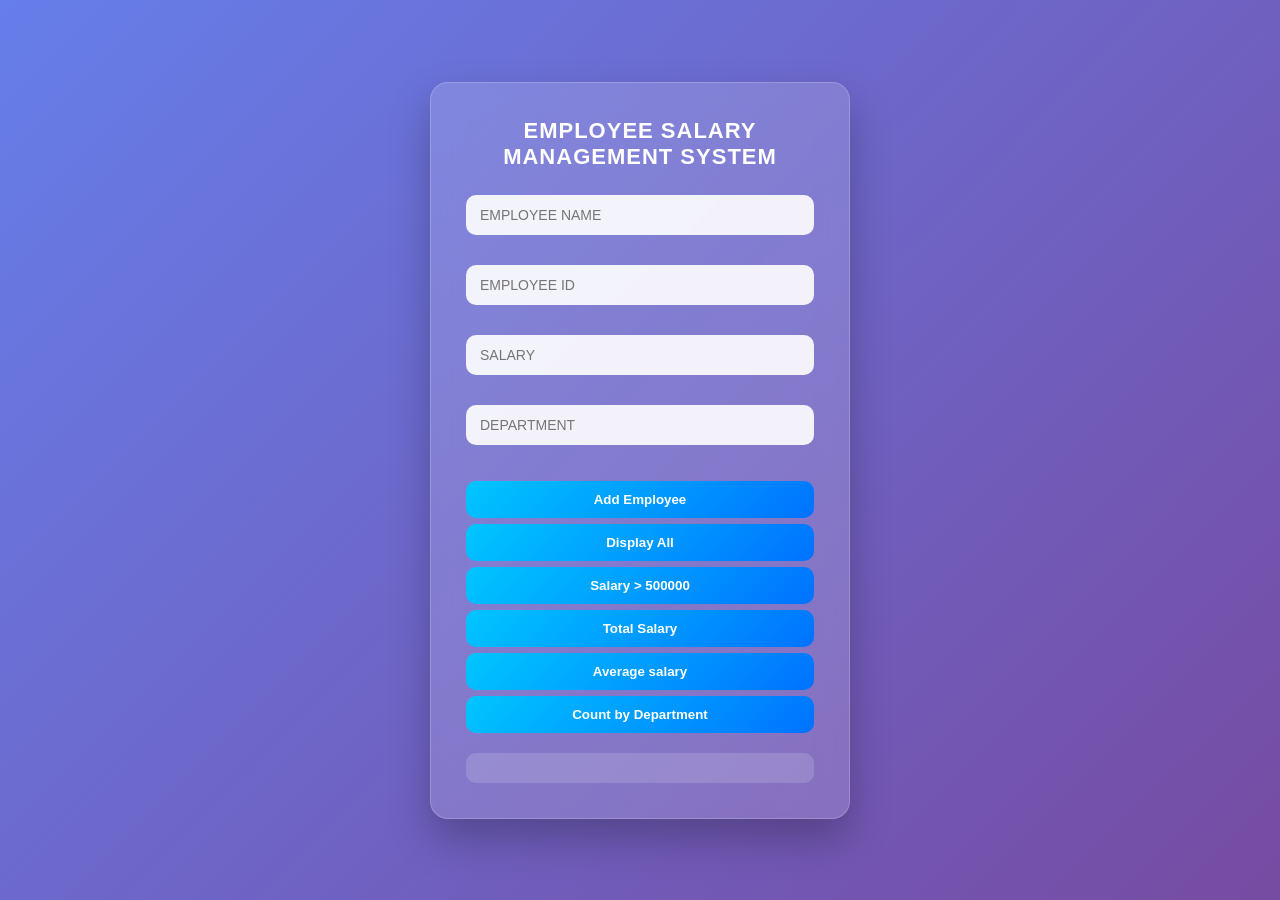
==== employee.html @ cc093f87 "EXperiment 5" ====
<!DOCTYPE html>
<html lang="en">
<head>
    <meta charset="UTF-8">
    <link rel="stylesheet" href="employee.css">
    <meta name="viewport" content="width=device-width, initial-scale=1.0">
    <title>EMPLOYEE SALARY MANAGEMENT SYSTEM</title>
</head>
<body>
    <div class="container">
        <h1>EMPLOYEE SALARY MANAGEMENT SYSTEM</h1>
        <input type="text" id="name" placeholder="EMPLOYEE NAME"><br><br>
         <input type="text" id="empId" placeholder="EMPLOYEE ID"><br><br>
          <input type="number" id="salary" placeholder="SALARY"><br><br>
           <input type="text" id="dept" placeholder="DEPARTMENT"><br><br>
        <button onclick="addEmployee()">Add Employee</button>
         <button onclick="displayEmployee()">Display All</button>
          <button onclick="fliterSalary()">Salary > 500000</button>
           <button onclick="totalSalary()">Total Salary</button>
            <button onclick="averageSalary()">Average salary</button>
             <button onclick="countDepartment()">Count by Department</button>
<div id ="output"></div>
    </div>
    <script src="employee.js"></script>
</body>
</html>
---- employee.css ----
/* Reset */
*{
    margin:0;
    padding:0;
    box-sizing:border-box;
    font-family: "Inter", "Segoe UI", sans-serif;
}

/* Background */
body{
    min-height:100vh;
    display:flex;
    justify-content:center;
    align-items:center;
    background: linear-gradient(135deg,#667eea,#764ba2);
}

/* Glass container */
.container{
    width:420px;
    padding:35px;
    border-radius:18px;
    backdrop-filter: blur(15px);
    background: rgba(255,255,255,0.15);
    border:1px solid rgba(255,255,255,0.2);
    box-shadow:0 20px 40px rgba(0,0,0,0.25);
    color:white;
}

/* Title */
.container h1{
    font-size:22px;
    text-align:center;
    margin-bottom:25px;
    letter-spacing:1px;
}

/* Inputs */
input{
    width:100%;
    padding:12px 14px;
    margin-bottom:12px;
    border:none;
    border-radius:10px;
    font-size:14px;
    outline:none;
    background:rgba(255,255,255,0.9);
}

/* Button container */
.container button{
    width:100%;
    padding:11px;
    margin-top:6px;
    border:none;
    border-radius:10px;
    background: linear-gradient(135deg,#00c6ff,#0072ff);
    color:white;
    font-weight:600;
    cursor:pointer;
    transition: all 0.25s ease;
}

/* Hover animation */
.container button:hover{
    transform: translateY(-2px);
    box-shadow:0 8px 18px rgba(0,0,0,0.25);
}

/* Output section */
#output{
    margin-top:20px;
    padding:15px;
    border-radius:10px;
    background:rgba(255,255,255,0.15);
    font-size:14px;
    line-height:1.6;
}
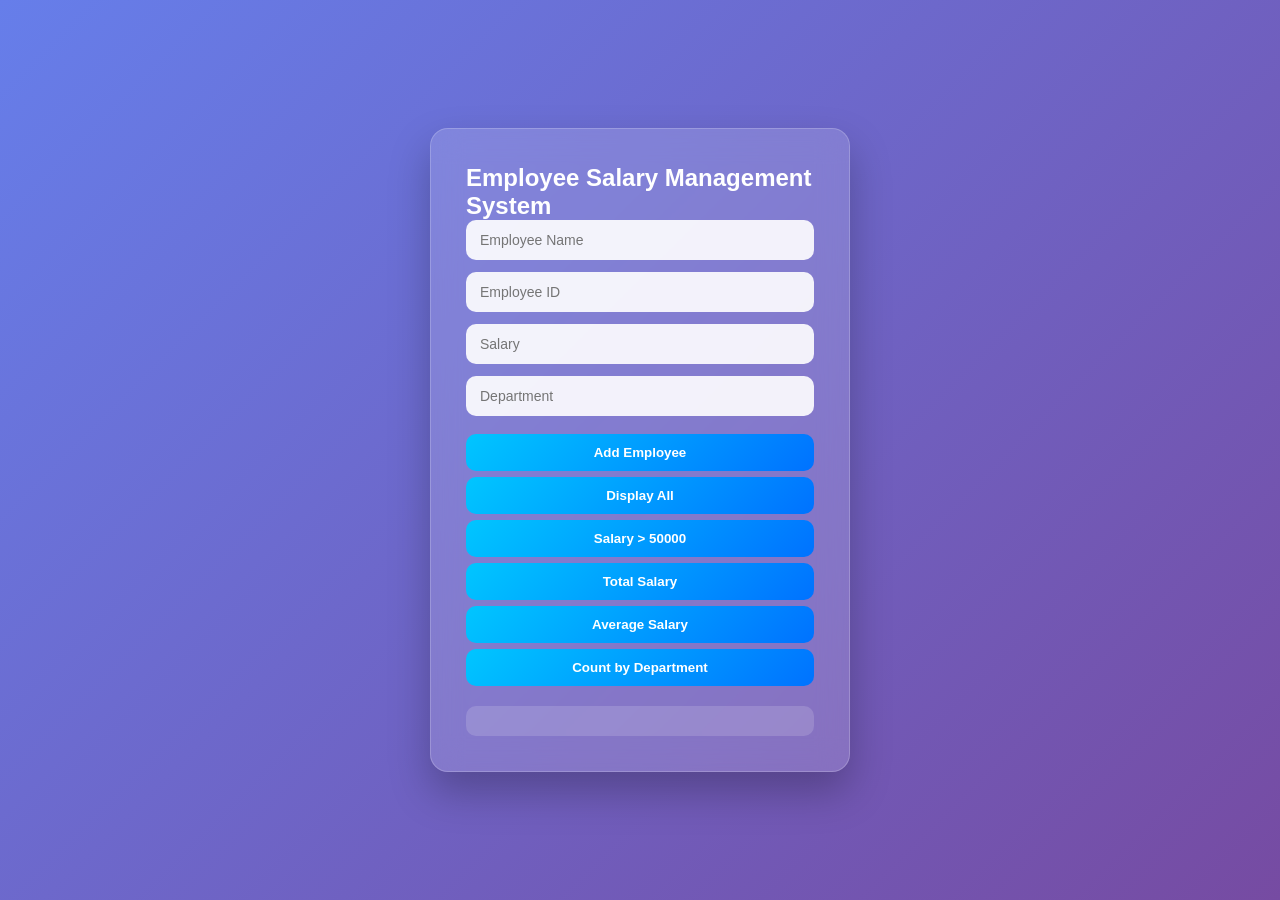
==== commit dbecf073: "experiment 5" ====
--- a/employee.html
+++ b/employee.html
@@ -1,26 +1,24 @@
 <!DOCTYPE html>
-<html lang="en">
+<html>
 <head>
-    <meta charset="UTF-8">
+    <title>Employee Salary Management</title>
     <link rel="stylesheet" href="employee.css">
-    <meta name="viewport" content="width=device-width, initial-scale=1.0">
-    <title>EMPLOYEE SALARY MANAGEMENT SYSTEM</title>
 </head>
 <body>
-    <div class="container">
-        <h1>EMPLOYEE SALARY MANAGEMENT SYSTEM</h1>
-        <input type="text" id="name" placeholder="EMPLOYEE NAME"><br><br>
-         <input type="text" id="empId" placeholder="EMPLOYEE ID"><br><br>
-          <input type="number" id="salary" placeholder="SALARY"><br><br>
-           <input type="text" id="dept" placeholder="DEPARTMENT"><br><br>
-        <button onclick="addEmployee()">Add Employee</button>
-         <button onclick="displayEmployee()">Display All</button>
-          <button onclick="fliterSalary()">Salary > 500000</button>
-           <button onclick="totalSalary()">Total Salary</button>
-            <button onclick="averageSalary()">Average salary</button>
-             <button onclick="countDepartment()">Count by Department</button>
-<div id ="output"></div>
-    </div>
-    <script src="employee.js"></script>
+<div class="container">
+    <h2>Employee Salary Management System</h2>
+    <input type="text" id="name" placeholder="Employee Name">
+    <input type="text" id="empId" placeholder="Employee ID">
+    <input type="number" id="salary" placeholder="Salary">
+    <input type="text" id="dept" placeholder="Department">
+    <button onclick="addEmployee()">Add Employee</button>
+    <button onclick="displayEmployees()">Display All</button>
+    <button onclick="filterSalary()">Salary > 50000</button>
+    <button onclick="totalSalary()">Total Salary</button>
+    <button onclick="averageSalary()">Average Salary</button>
+    <button onclick="countDepartment()">Count by Department</button>
+    <div id="output"></div>
+</div>
+<script src="employee.js"></script>
 </body>
 </html>
--- a/employee.css
+++ b/employee.css
@@ -1,4 +1,3 @@
-/* Reset */
 *{
     margin:0;
     padding:0;
@@ -75,4 +74,26 @@
     background:rgba(255,255,255,0.15);
     font-size:14px;
     line-height:1.6;
+}
+
+.emp-table{
+    width:100%;
+    border-collapse:collapse;
+    margin-top:10px;
+    font-size:14px;
+}
+
+.emp-table th,
+.emp-table td{
+    padding:8px;
+    text-align:center;
+    border-bottom:1px solid rgba(255,255,255,0.3);
+}
+
+.emp-table th{
+    background:rgba(255,255,255,0.2);
+}
+
+.emp-table tr:hover{
+    background:rgba(255,255,255,0.1);
 }
